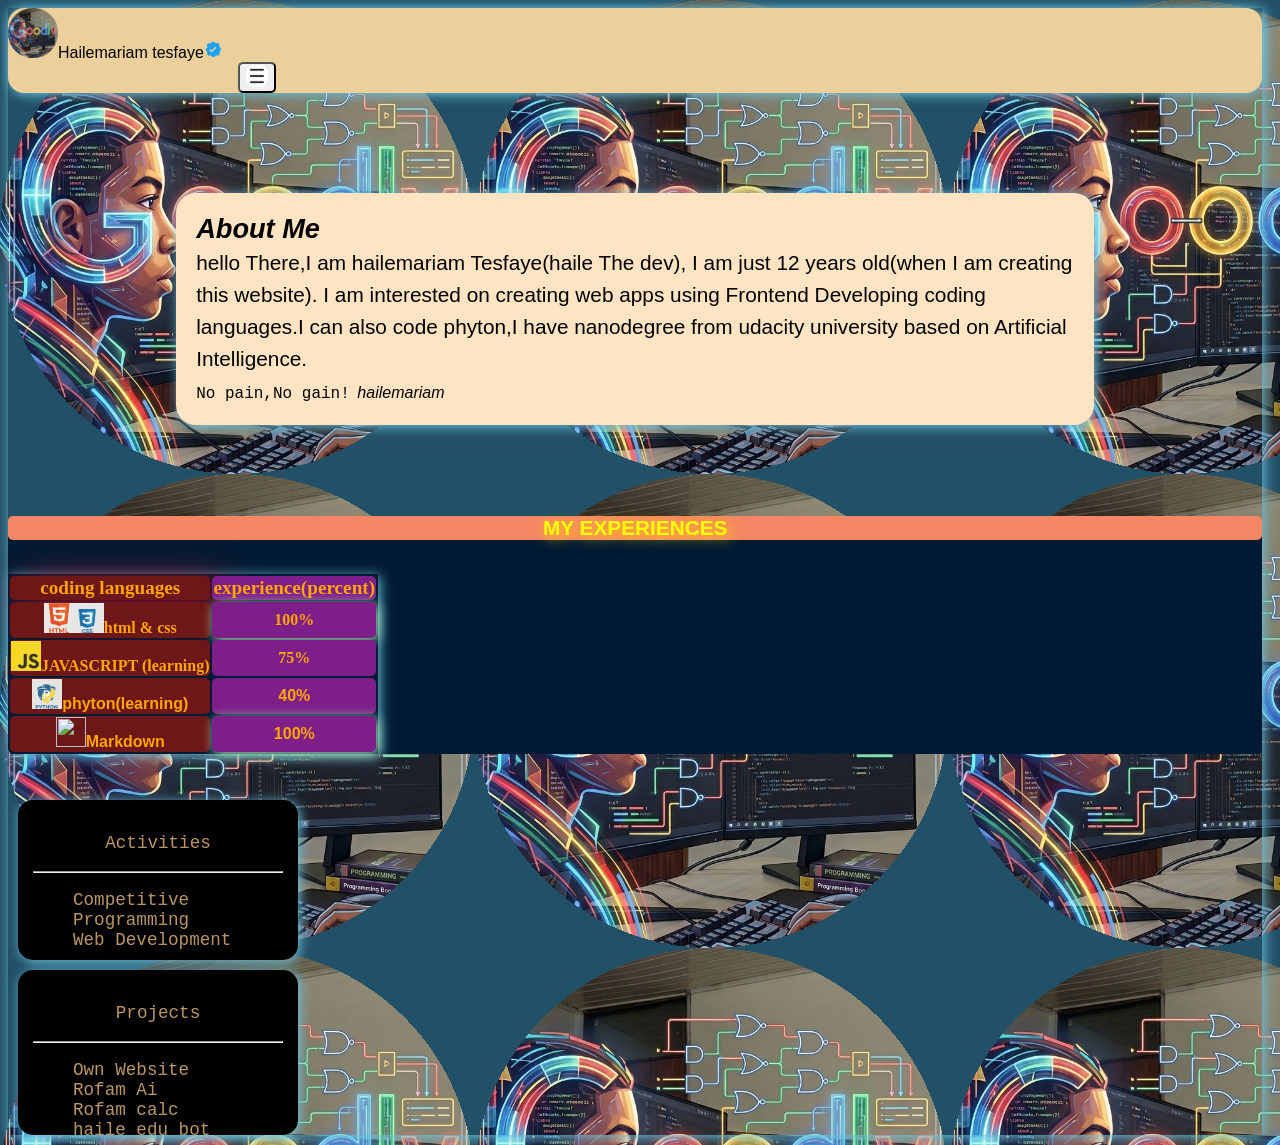
==== about.html @ 29dbcaa6 "Add files via upload" ====
<!DOCTYPE html>
<html lang="en"/>
<meta charset="UTF-8">
 <meta name="viewport" content="width=device-width, initial-scale=1.0">
<link rel="stylesheet" href="about.css"/>
<nav>
    <img src="Gemini.png" class="logo" style="height:50px;width:50px;shape:circle"
     <div class="logo-area">Hailemariam tesfaye<svg class="verified-badge" viewBox="0 0 24 24"><path d="M22.5 12.5c0-1.58-.88-2.95-2.18-3.66.54-1.27.43-2.76-.36-3.92-1.16-1.16-2.65-1.27-3.92-.36-1.12-1.3-2.48-2.18-3.66-2.18-1.58 0-2.95.88-3.66 2.18-1.27-.54-2.76-.43-3.92.36-1.16 1.16-1.27 2.65-.36 3.92 1.3 1.12-2.18 2.48-2.18 3.66 0 1.58.88 2.95 2.18 3.66-.54 1.27-.43 2.76.36 3.92 1.16 1.16 2.65 1.27 3.92.36 1.12 1.3 2.48 2.18 3.66 2.18 1.58 0 2.95-.88 3.66-2.18 1.27.54 2.76.43 3.92-.36 1.16-1.16 1.27-2.65.36-3.92 1.3-1.12 2.18-2.48 2.18-3.66zm-12.28 4.31l-3.39-3.39 1.41-1.41 1.98 1.98 4.95-4.95 1.41 1.41-6.36 6.36z"></div></path></svg>
   <form action="menu.html" method="Get">
          <button style="margin-left:230px;border-radius:5px"><img src="nav.png" style="height:22px;width:22px"/></button>
   </form>
  </nav>
      <div id="about" class="about-container">
                  <p2 style="font-size:1.7rem"><b><i>About Me</i></b> </br>
                    <p3 style="font-size:1.3rem">hello There,I am hailemariam Tesfaye(haile The dev), I am just 12 years old(when I am creating this website). I am interested on creating web apps using Frontend Developing coding languages.I can also code phyton,I have nanodegree from udacity university based on Artificial Intelligence.</p3></br>
                    <p5 style="font-size:1rem;font-family:monospace">No pain,No gain!</p5>
                    <cite style="weight:none;font-size:1rem;text-align:right">hailemariam</cite>
                  </p2>
                </div>
        </br>
        </br>
            <div class="container" style="background-color:#001a33;align-items:center;border-radius:6px;text-align:center">
                    <h5 style="background-color:#f58764;color:yellow;border-radius:5px;text-align:center;font-size:1.3rem;text-shadow:3px 3px 13px gold">MY EXPERIENCES</h5>
                    <table style="box-shadow:2px 2px 12px #6bc1db;">
                      <thead>
                        <tr>
                          <th style="color:orange;background-color:#6e1718;font-size:1.2rem;font-family:Roboto;border-radius:5px;box-shadow:14px 10px 40px #cf021a;"> coding languages</th>  
                          <th style="color:orange;background-color:#7e1f89;font-size:1.2rem;font-family:Roboto;border-radius:5px">experience(percent)</th>
                        </tr>
                      </thead>
                      <tr>
                        <th style="color:orange;background-color:#6e1718;font-size:1rem;font-family:Roboto;border-radius:5px;box-shadow:"><img src="html.png" style="width:30px;height:30px"/><img src="css.png"style="width:30px;height:30px"/>html & css</th>
                        <th style="color:orange;background-color:#7e1f89;font-size:1rem;font-family:Roboto;border-radius:5px;box-shadow:2px 2px 12px #adefbc">100%</th>
                      </tr>
                          <tr>
                            <th style="color:orange;background-color:#6e1718;font-size:1rem;font-family:Roboto;border-radius:5px"><img src="java.png" class="javalogo" style="width:30px;height:30px"/>JAVASCRIPT (learning)</th>
                        <th style="color:orange;background-color:#7e1f89;font-size:1rem;font-family:Roboto;border-radius:5px;box-shadow:2px 2px 12px e6e647">75%</th>
                      </tr>
                         <tr>
                        <th style="color:orange;background-color:#6e1718;font-size:1rem;border-radius:5px"><img src="python.png"style="width:30px;height:30px"/>phyton(learning)</th>
                        <th style="color:orange;background-color:#7e1f89;font-size:1rem;border-radius:5px">40%</th>
                      </tr>
                           <tr>
                        <th style="color:orange;background-color:#6e1718;font-size:1rem;border-radius:5px"><img src="https://raw.githubusercontent.com/github/explore/80688e429a7d4ef2fca1e82350fe8e3517d3494d/topics/markdown/markdown.png"style="width:30px;height:30px"/>Markdown</th>
                        <th style="color:orange;background-color:#7e1f89;font-size:1rem;border-radius:5px;box-shadow:2px 2px 12px #adefbc">100%</th>
                           </tr>
                    </table>
                  </div>
        </br>
        </br>
         <span class="activities">
                <p style="text-align: center;">Activities</p>
                <hr>
                <ul>
                    <li>Competitive Programming</li>
                    <li>Web Development</li>
                </ul> 
         </span>
<span class="projects">
                <p style="text-align: center;">Projects</p>
                <hr>
                <ul>
                    <li>Own Website</li>
                    <li>Rofam Ai</li>
                       <li>Rofam calc</li>
                       <li>haile edu bot</li>
                </ul> 
         </span>       
</html>
---- about.css ----
body{
    width:98%;
    background-color:#225066;
    color:black;
    font-family: 'Segoe UI', Tahoma, Geneva, Verdana, sans-serif;
    background-image:url(Gemini.png);
    box-shadow: 2px 2px 12px #6bc1db;
}

.about-container {
    width: 70%;
    height: auto;
    background-color: bisque;
    border-radius: 20px;
    box-shadow: 2px 2px 12px #6bc1db;
    display: flex;
    margin: -7% auto 20px auto;
    margin-top: 100px;
    position: relative;
    justify-content: space-evenly;
    align-items: center;
    padding: 20px;
}
.logo-area { display: flex; align-items: center; gap: 5px; font-size: 1.2rem; font-weight: 800; }
        .verified-badge { width: 18px; height: 18px; fill: #1DA1F2}
.activities{
    display: block;
    width:250px;
    height:130px;
    padding: 15px;
    background-color: rgb(0, 0, 0);
    color:rgb(186, 150, 103);
    margin: 10px;
    border-radius: 15px;
    font-family: monospace;
    font-size: 1.1rem;
    animation:moveRight 3s ease-out infinite;
    box-shadow: 2px 2px 12px #6bc1db;
}
ul {
    list-style: none;
    overflow: hidden;
}
.projects{
    display: block;
    width:250px;
    height:135px;
    padding: 15px;
    background-color: rgb(0, 0, 0);
    color:rgb(186, 150, 103);
    margin: 10px;
    border-radius: 15px;
    font-family: monospace;
    font-size: 1.1rem;
    animation:moveRight 6s ease-out infinite;
    box-shadow: 2px 2px 12px #6bc1db;
   
}
ul {
    list-style: none;
    overflow: hidden;
}
@keyframes moveRight{
    0%{
        transform: translateX(-50px);
    }
    50%{
        transform: translateX(50px);
    }
    100%{
        transform: translateX(-50px);
    }
}

nav {
    height: 100%;
    background-color:#ebd09b;
    box-shadow: 2px 2px 12px #6bc1db;
    align-items: center;
    top: 0;
    width: 100%;
    z-index: 100;
    position: sticky;
    border-radius: 16px;
}
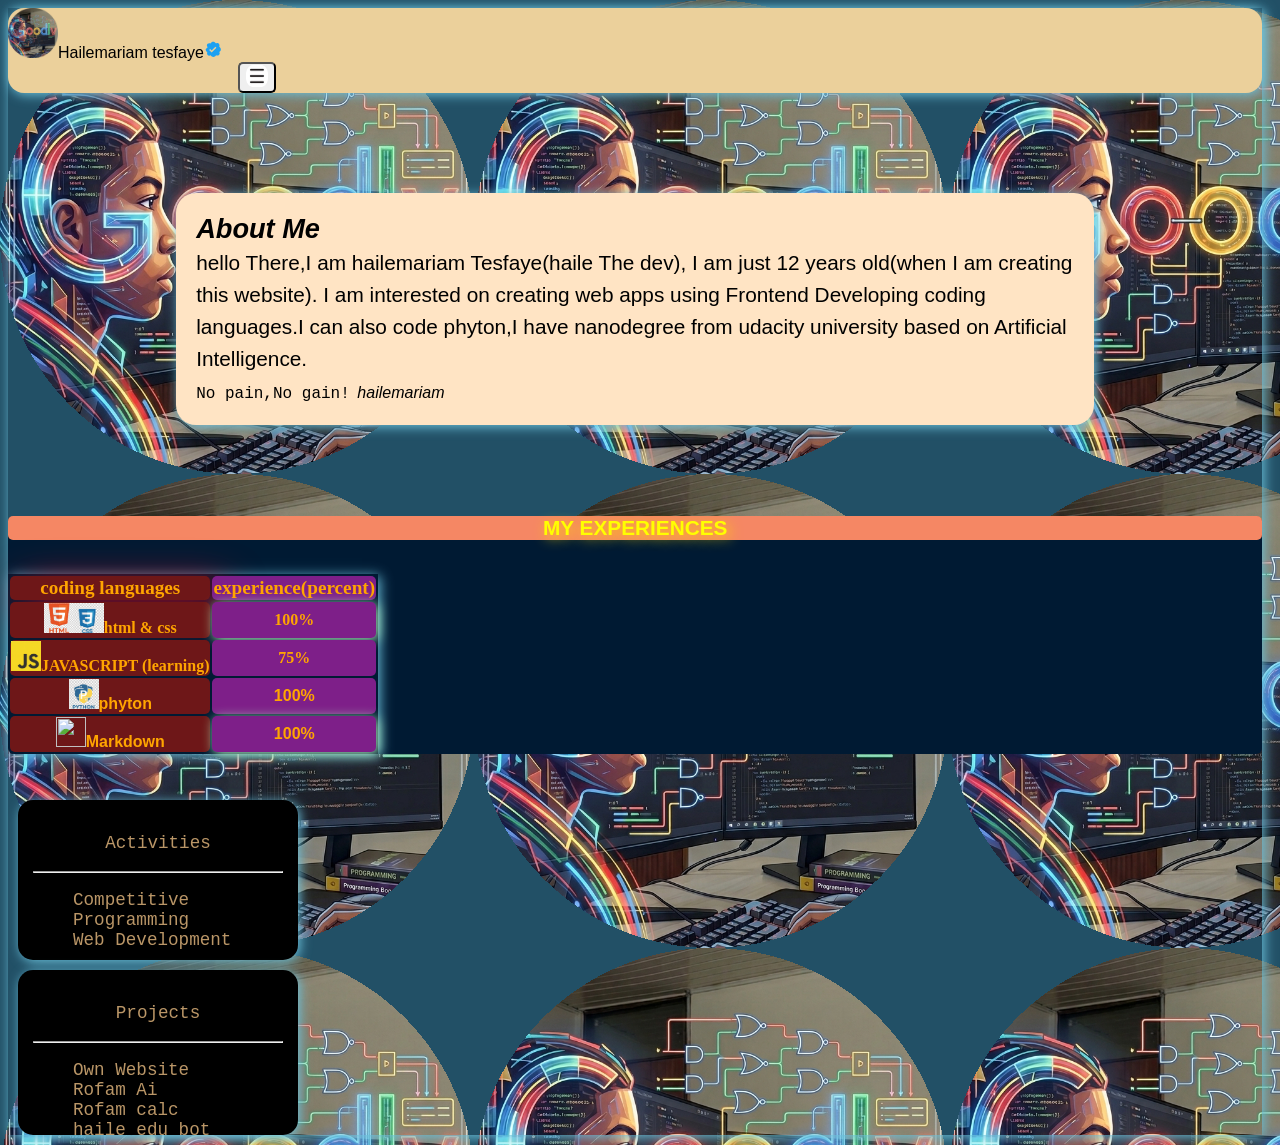
==== commit 9edce254: "Fix spelling and update proficiency percentages" ====
--- a/about.html
+++ b/about.html
@@ -37,8 +37,8 @@
                         <th style="color:orange;background-color:#7e1f89;font-size:1rem;font-family:Roboto;border-radius:5px;box-shadow:2px 2px 12px e6e647">75%</th>
                       </tr>
                          <tr>
-                        <th style="color:orange;background-color:#6e1718;font-size:1rem;border-radius:5px"><img src="python.png"style="width:30px;height:30px"/>phyton(learning)</th>
-                        <th style="color:orange;background-color:#7e1f89;font-size:1rem;border-radius:5px">40%</th>
+                        <th style="color:orange;background-color:#6e1718;font-size:1rem;border-radius:5px"><img src="python.png"style="width:30px;height:30px"/>phyton</th>
+                        <th style="color:orange;background-color:#7e1f89;font-size:1rem;border-radius:5px">100%</th>
                       </tr>
                            <tr>
                         <th style="color:orange;background-color:#6e1718;font-size:1rem;border-radius:5px"><img src="https://raw.githubusercontent.com/github/explore/80688e429a7d4ef2fca1e82350fe8e3517d3494d/topics/markdown/markdown.png"style="width:30px;height:30px"/>Markdown</th>
@@ -66,4 +66,4 @@
                        <li>haile edu bot</li>
                 </ul> 
          </span>       
-</html>+</html>
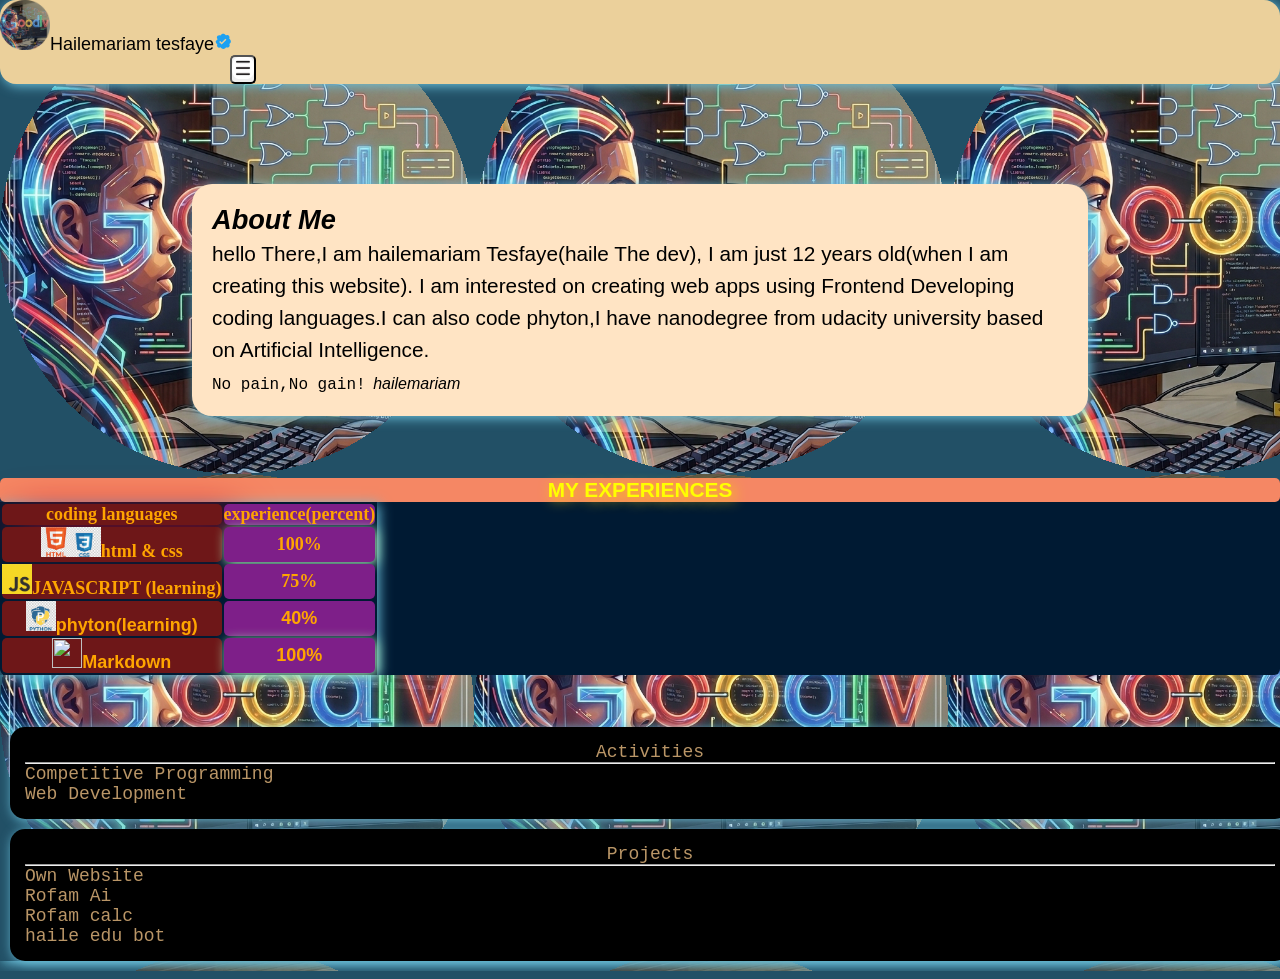
==== commit 7d963dd9: "Add files via upload" ====
--- a/about.html
+++ b/about.html
@@ -1,7 +1,11 @@
 <!DOCTYPE html>
-<html lang="en"/>
-<meta charset="UTF-8">
- <meta name="viewport" content="width=device-width, initial-scale=1.0">
+<html lang="en">
+<head>
+    <meta charset="UTF-8">
+    <meta name="viewport" content="width=device-width, initial-scale=1.0, user-scalable=no">
+    <title>hailemariam tesfaye
+    </title>
+</head>
 <link rel="stylesheet" href="about.css"/>
 <nav>
     <img src="Gemini.png" class="logo" style="height:50px;width:50px;shape:circle"
@@ -24,25 +28,25 @@
                     <table style="box-shadow:2px 2px 12px #6bc1db;">
                       <thead>
                         <tr>
-                          <th style="color:orange;background-color:#6e1718;font-size:1.2rem;font-family:Roboto;border-radius:5px;box-shadow:14px 10px 40px #cf021a;"> coding languages</th>  
-                          <th style="color:orange;background-color:#7e1f89;font-size:1.2rem;font-family:Roboto;border-radius:5px">experience(percent)</th>
+                          <th style="color:orange;background-color:#6e1718;font-family:Roboto;border-radius:5px;box-shadow:14px 10px 40px #cf021a;"> coding languages</th>  
+                          <th style="color:orange;background-color:#7e1f89;font-family:Roboto;border-radius:5px">experience(percent)</th>
                         </tr>
                       </thead>
                       <tr>
-                        <th style="color:orange;background-color:#6e1718;font-size:1rem;font-family:Roboto;border-radius:5px;box-shadow:"><img src="html.png" style="width:30px;height:30px"/><img src="css.png"style="width:30px;height:30px"/>html & css</th>
-                        <th style="color:orange;background-color:#7e1f89;font-size:1rem;font-family:Roboto;border-radius:5px;box-shadow:2px 2px 12px #adefbc">100%</th>
+                        <th style="color:orange;background-color:#6e1718;font-family:Roboto;border-radius:5px;box-shadow:"><img src="html.png" style="width:30px;height:30px"/><img src="css.png"style="width:30px;height:30px"/>html & css</th>
+                        <th style="color:orange;background-color:#7e1f89;font-family:Roboto;border-radius:5px;box-shadow:2px 2px 12px #adefbc">100%</th>
                       </tr>
                           <tr>
-                            <th style="color:orange;background-color:#6e1718;font-size:1rem;font-family:Roboto;border-radius:5px"><img src="java.png" class="javalogo" style="width:30px;height:30px"/>JAVASCRIPT (learning)</th>
-                        <th style="color:orange;background-color:#7e1f89;font-size:1rem;font-family:Roboto;border-radius:5px;box-shadow:2px 2px 12px e6e647">75%</th>
+                            <th style="color:orange;background-color:#6e1718;font-family:Roboto;border-radius:5px"><img src="java.png" class="javalogo" style="width:30px;height:30px"/>JAVASCRIPT (learning)</th>
+                        <th style="color:orange;background-color:#7e1f89;font-family:Roboto;border-radius:5px;box-shadow:2px 2px 12px e6e647">75%</th>
                       </tr>
                          <tr>
-                        <th style="color:orange;background-color:#6e1718;font-size:1rem;border-radius:5px"><img src="python.png"style="width:30px;height:30px"/>phyton</th>
-                        <th style="color:orange;background-color:#7e1f89;font-size:1rem;border-radius:5px">100%</th>
+                        <th style="color:orange;background-color:#6e1718;border-radius:5px"><img src="python.png"style="width:30px;height:30px"/>phyton(learning)</th>
+                        <th style="color:orange;background-color:#7e1f89;border-radius:5px">40%</th>
                       </tr>
                            <tr>
-                        <th style="color:orange;background-color:#6e1718;font-size:1rem;border-radius:5px"><img src="https://raw.githubusercontent.com/github/explore/80688e429a7d4ef2fca1e82350fe8e3517d3494d/topics/markdown/markdown.png"style="width:30px;height:30px"/>Markdown</th>
-                        <th style="color:orange;background-color:#7e1f89;font-size:1rem;border-radius:5px;box-shadow:2px 2px 12px #adefbc">100%</th>
+                        <th style="color:orange;background-color:#6e1718;border-radius:5px"><img src="https://raw.githubusercontent.com/github/explore/80688e429a7d4ef2fca1e82350fe8e3517d3494d/topics/markdown/markdown.png"style="width:30px;height:30px"/>Markdown</th>
+                        <th style="color:orange;background-color:#7e1f89;border-radius:5px;box-shadow:2px 2px 12px #adefbc">100%</th>
                            </tr>
                     </table>
                   </div>
@@ -66,4 +70,4 @@
                        <li>haile edu bot</li>
                 </ul> 
          </span>       
-</html>
+</html>
--- a/about.css
+++ b/about.css
@@ -1,16 +1,29 @@
+* {
+    box-sizing: border-box;
+    margin: 0px;
+    padding: 0px;
+}
+/* Mobile base styles (default) */
+body { font-size: 1rem;background-color:#225066;
+    color:black;
+    font-family: 'Segoe UI', Tahoma, Geneva, Verdana, sans-serif;
+    box-shadow: 2px 2px 12px #6bc1db;
+    height:100%;
+    width:100%    
+ }
 
-body{
-    width:98%;
-    background-color:#225066;
+/* Tablet and larger */
+@media (min-width: 768px) {
+  body { font-size: 1.125rem;background-color:#225066;
     color:black;
     font-family: 'Segoe UI', Tahoma, Geneva, Verdana, sans-serif;
     background-image:url(Gemini.png);
     box-shadow: 2px 2px 12px #6bc1db;
+ }
 }
-
 .about-container {
-    width: 70%;
-    height: auto;
+    width:70%;
+    height:100%;
     background-color: bisque;
     border-radius: 20px;
     box-shadow: 2px 2px 12px #6bc1db;
@@ -26,15 +39,14 @@
         .verified-badge { width: 18px; height: 18px; fill: #1DA1F2}
 .activities{
     display: block;
-    width:250px;
-    height:130px;
+    width:100%;
+    height:100%;
     padding: 15px;
     background-color: rgb(0, 0, 0);
     color:rgb(186, 150, 103);
     margin: 10px;
     border-radius: 15px;
     font-family: monospace;
-    font-size: 1.1rem;
     animation:moveRight 3s ease-out infinite;
     box-shadow: 2px 2px 12px #6bc1db;
 }
@@ -44,15 +56,14 @@
 }
 .projects{
     display: block;
-    width:250px;
-    height:135px;
+    width:100%;
+    height:100%;
     padding: 15px;
     background-color: rgb(0, 0, 0);
     color:rgb(186, 150, 103);
     margin: 10px;
     border-radius: 15px;
     font-family: monospace;
-    font-size: 1.1rem;
     animation:moveRight 6s ease-out infinite;
     box-shadow: 2px 2px 12px #6bc1db;
    
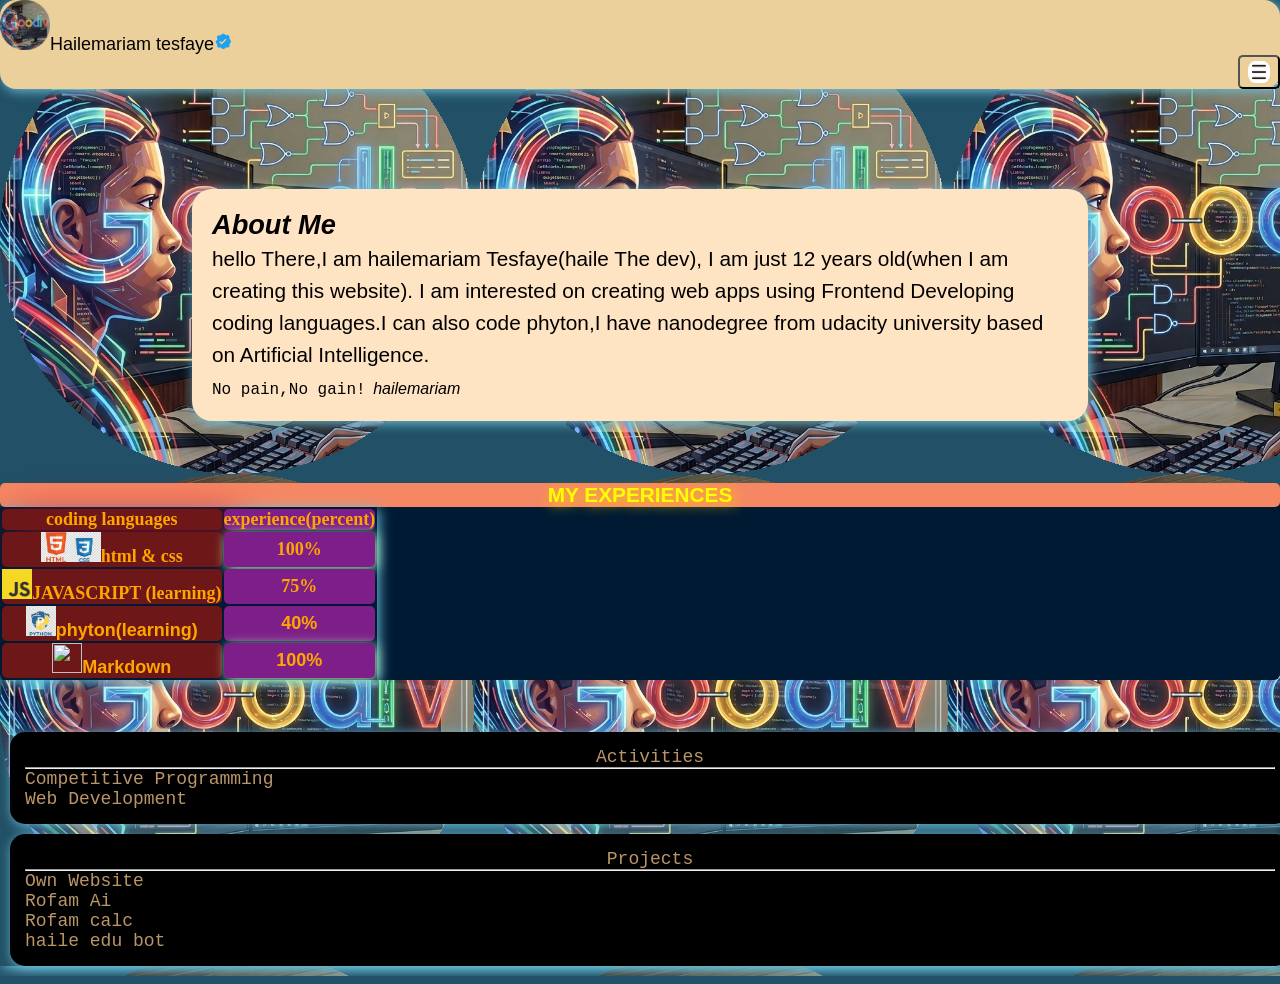
==== commit 2b2544dd: "Add files via upload" ====
--- a/about.html
+++ b/about.html
@@ -6,18 +6,21 @@
     <title>hailemariam tesfaye
     </title>
 </head>
-<link rel="stylesheet" href="about.css"/>
-<nav>
+<link rel="stylesheet"href="about.css"/>
+  <div id="all">
+    <nav>
     <img src="Gemini.png" class="logo" style="height:50px;width:50px;shape:circle"
-     <div class="logo-area">Hailemariam tesfaye<svg class="verified-badge" viewBox="0 0 24 24"><path d="M22.5 12.5c0-1.58-.88-2.95-2.18-3.66.54-1.27.43-2.76-.36-3.92-1.16-1.16-2.65-1.27-3.92-.36-1.12-1.3-2.48-2.18-3.66-2.18-1.58 0-2.95.88-3.66 2.18-1.27-.54-2.76-.43-3.92.36-1.16 1.16-1.27 2.65-.36 3.92 1.3 1.12-2.18 2.48-2.18 3.66 0 1.58.88 2.95 2.18 3.66-.54 1.27-.43 2.76.36 3.92 1.16 1.16 2.65 1.27 3.92.36 1.12 1.3 2.48 2.18 3.66 2.18 1.58 0 2.95-.88 3.66-2.18 1.27.54 2.76.43 3.92-.36 1.16-1.16 1.27-2.65.36-3.92 1.3-1.12 2.18-2.48 2.18-3.66zm-12.28 4.31l-3.39-3.39 1.41-1.41 1.98 1.98 4.95-4.95 1.41 1.41-6.36 6.36z"></div></path></svg>
-   <form action="menu.html" method="Get">
-          <button style="margin-left:230px;border-radius:5px"><img src="nav.png" style="height:22px;width:22px"/></button>
-   </form>
+     <div class="logo-area">Hailemariam tesfaye<svg class="verified-badge" viewBox="0 0 24 24"><path d="M22.5 12.5c0-1.58-.88-2.95-2.18-3.66.54-1.27.43-2.76-.36-3.92-1.16-1.16-2.65-1.27-3.92-.36-1.12-1.3-2.48-2.18-3.66-2.18-1.58 0-2.95.88-3.66 2.18-1.27-.54-2.76-.43-3.92.36-1.16 1.16-1.27 2.65-.36 3.92 1.3 1.12-2.18 2.48-2.18 3.66 0 1.58.88 2.95 2.18 3.66-.54 1.27-.43 2.76.36 3.92 1.16 1.16 2.65 1.27 3.92.36 1.12 1.3 2.48 2.18 3.66 2.18 1.58 0 2.95-.88 3.66-2.18 1.27.54 2.76.43 3.92-.36 1.16-1.16 1.27-2.65.36-3.92 1.3-1.12 2.18-2.48 2.18-3.66zm-12.28 4.31l-3.39-3.39 1.41-1.41 1.98 1.98 4.95-4.95 1.41 1.41-6.36 6.36z"></path></svg>
+         <div class="flex-container">
+   <form action="menu.html" method="Get" target="_blank">
+       <button style="background:none;color:#64748b; border-radius:5px; padding:4px 8px;align-items:center;display:flex"><img src="nav.png" style="height:22px;width:22px"</button>
+     </form>
+         </div>
   </nav>
       <div id="about" class="about-container">
                   <p2 style="font-size:1.7rem"><b><i>About Me</i></b> </br>
-                    <p3 style="font-size:1.3rem">hello There,I am hailemariam Tesfaye(haile The dev), I am just 12 years old(when I am creating this website). I am interested on creating web apps using Frontend Developing coding languages.I can also code phyton,I have nanodegree from udacity university based on Artificial Intelligence.</p3></br>
-                    <p5 style="font-size:1rem;font-family:monospace">No pain,No gain!</p5>
+                     <p3 style="font-size:1.3rem">hello There,I am hailemariam Tesfaye(haile The dev), I am just 12 years old(when I am creating this website). I am interested on creating web apps using Frontend Developing coding languages.I can also code phyton,I have nanodegree from udacity university based on Artificial Intelligence.</p3></br>
+                    <p5 style="align-self:right;font-size:1rem;font-family:monospace">No pain,No gain!</p5>
                     <cite style="weight:none;font-size:1rem;text-align:right">hailemariam</cite>
                   </p2>
                 </div>
--- a/about.css
+++ b/about.css
@@ -4,10 +4,11 @@
     padding: 0px;
 }
 /* Mobile base styles (default) */
-body { font-size: 1rem;background-color:#225066;
+body { 
+    font-size: 1rem;
+    background-color:#225066;
     color:black;
     font-family: 'Segoe UI', Tahoma, Geneva, Verdana, sans-serif;
-    box-shadow: 2px 2px 12px #6bc1db;
     height:100%;
     width:100%    
  }
@@ -94,4 +95,9 @@
     z-index: 100;
     position: sticky;
     border-radius: 16px;
+}
+.flex-container {
+  display: flex;
+  justify-content:right; /* Aligns horizontally: 'flex-start', 'center', 'flex-end' */
+  align-items:right; /* Aligns vertically *//* Required if you want vertical alignment */
 }
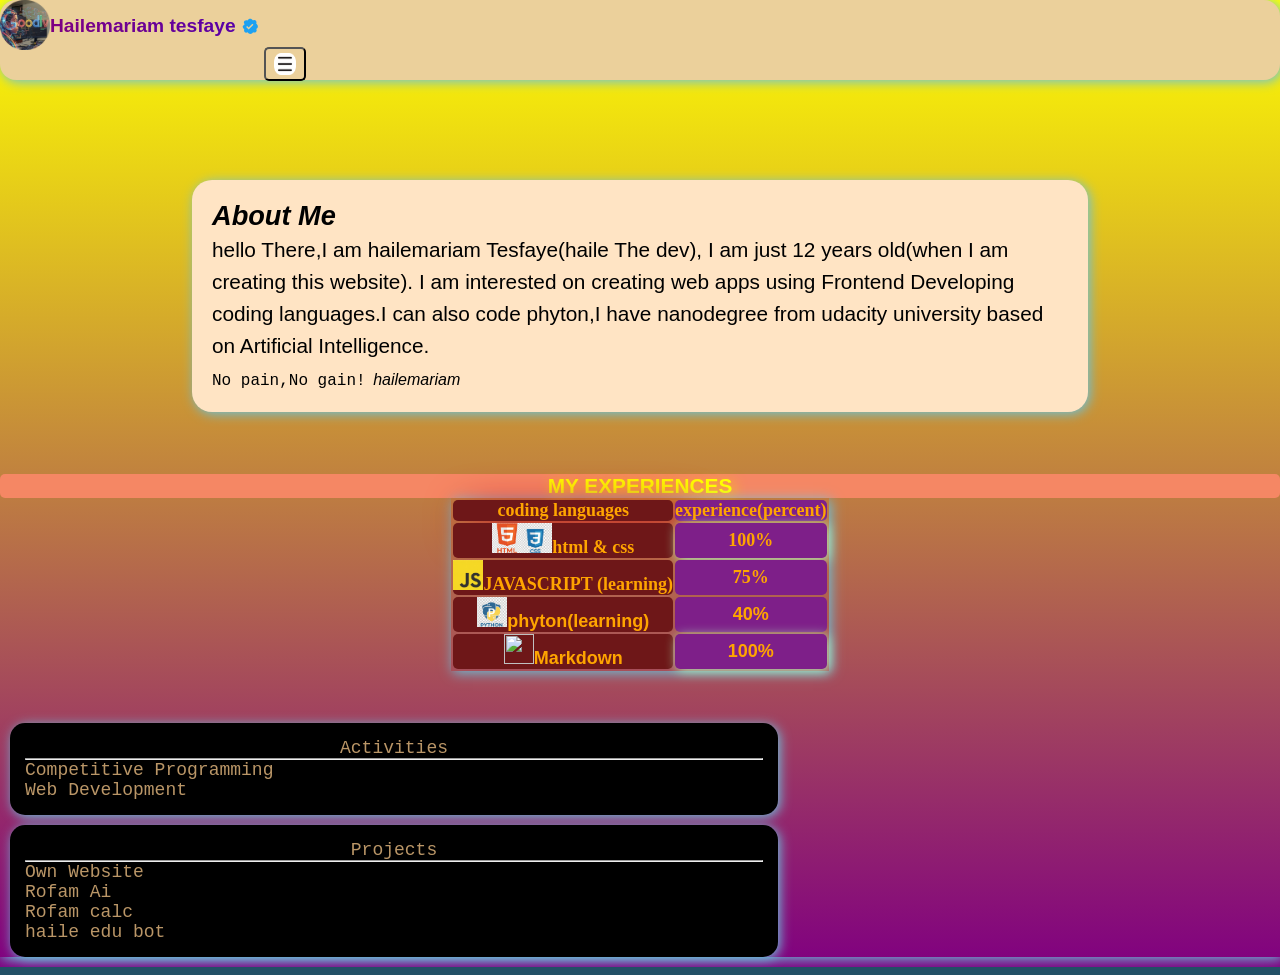
==== commit 40cedef9: "Add files via upload" ====
--- a/about.html
+++ b/about.html
@@ -9,7 +9,7 @@
 <link rel="stylesheet"href="about.css"/>
   <div id="all">
     <nav>
-    <img src="Gemini.png" class="logo" style="height:50px;width:50px;shape:circle"
+    <img src="Gemini.png" class="logo" style="height:50px;width:50px;shape:circle"/>
      <div class="logo-area">Hailemariam tesfaye<svg class="verified-badge" viewBox="0 0 24 24"><path d="M22.5 12.5c0-1.58-.88-2.95-2.18-3.66.54-1.27.43-2.76-.36-3.92-1.16-1.16-2.65-1.27-3.92-.36-1.12-1.3-2.48-2.18-3.66-2.18-1.58 0-2.95.88-3.66 2.18-1.27-.54-2.76-.43-3.92.36-1.16 1.16-1.27 2.65-.36 3.92 1.3 1.12-2.18 2.48-2.18 3.66 0 1.58.88 2.95 2.18 3.66-.54 1.27-.43 2.76.36 3.92 1.16 1.16 2.65 1.27 3.92.36 1.12 1.3 2.48 2.18 3.66 2.18 1.58 0 2.95-.88 3.66-2.18 1.27.54 2.76.43 3.92-.36 1.16-1.16 1.27-2.65.36-3.92 1.3-1.12 2.18-2.48 2.18-3.66zm-12.28 4.31l-3.39-3.39 1.41-1.41 1.98 1.98 4.95-4.95 1.41 1.41-6.36 6.36z"></path></svg>
          <div class="flex-container">
    <form action="menu.html" method="Get" target="_blank">
@@ -26,9 +26,9 @@
                 </div>
         </br>
         </br>
-            <div class="container" style="background-color:#001a33;align-items:center;border-radius:6px;text-align:center">
-                    <h5 style="background-color:#f58764;color:yellow;border-radius:5px;text-align:center;font-size:1.3rem;text-shadow:3px 3px 13px gold">MY EXPERIENCES</h5>
-                    <table style="box-shadow:2px 2px 12px #6bc1db;">
+         <h5 style="background-color:#f58764;color:yellow;border-radius:5px;text-align:center;font-size:1.3rem;text-shadow:3px 3px 13px gold">MY EXPERIENCES</h5>
+                  <div class="container">
+                      <table style="box-shadow:2px 2px 12px #6bc1db;">
                       <thead>
                         <tr>
                           <th style="color:orange;background-color:#6e1718;font-family:Roboto;border-radius:5px;box-shadow:14px 10px 40px #cf021a;"> coding languages</th>  
--- a/about.css
+++ b/about.css
@@ -4,13 +4,14 @@
     padding: 0px;
 }
 /* Mobile base styles (default) */
-body { 
-    font-size: 1rem;
-    background-color:#225066;
+body { font-size: 1rem;background-color:#225066;
     color:black;
     font-family: 'Segoe UI', Tahoma, Geneva, Verdana, sans-serif;
+    background-image:url(Gemini.png);
+    box-shadow: 2px 2px 12px #6bc1db;
+    background:linear-gradient(yellow,purple);
     height:100%;
-    width:100%    
+    width:100%
  }
 
 /* Tablet and larger */
@@ -18,8 +19,8 @@
   body { font-size: 1.125rem;background-color:#225066;
     color:black;
     font-family: 'Segoe UI', Tahoma, Geneva, Verdana, sans-serif;
-    background-image:url(Gemini.png);
-    box-shadow: 2px 2px 12px #6bc1db;
+      height:100%;
+      width:100%
  }
 }
 .about-container {
@@ -35,12 +36,12 @@
     justify-content: space-evenly;
     align-items: center;
     padding: 20px;
-}
-.logo-area { display: flex; align-items: center; gap: 5px; font-size: 1.2rem; font-weight: 800; }
-        .verified-badge { width: 18px; height: 18px; fill: #1DA1F2}
+} 
+ .logo-area { display: flex; align-items: center; gap: 5px; font-size: 1.2rem; font-weight: 800;color:transparent;background:linear-gradient(50deg,purple,blue,yellow);margin-top:-40px;margin-left:50px;-webkit-background-clip:text;}
+.verified-badge { width: 18px; height: 18px; fill: #1DA1F2}
 .activities{
     display: block;
-    width:100%;
+    width:60%;
     height:100%;
     padding: 15px;
     background-color: rgb(0, 0, 0);
@@ -57,7 +58,7 @@
 }
 .projects{
     display: block;
-    width:100%;
+    width:60%;
     height:100%;
     padding: 15px;
     background-color: rgb(0, 0, 0);
@@ -75,18 +76,18 @@
 }
 @keyframes moveRight{
     0%{
-        transform: translateX(-50px);
+        transform: translateX(-100px);
     }
     50%{
-        transform: translateX(50px);
+        transform: translateX(100px);
     }
     100%{
-        transform: translateX(-50px);
+        transform: translateX(-100px);
     }
 }
 
 nav {
-    height: 100%;
+    height: 80px;
     background-color:#ebd09b;
     box-shadow: 2px 2px 12px #6bc1db;
     align-items: center;
@@ -98,6 +99,14 @@
 }
 .flex-container {
   display: flex;
-  justify-content:right; /* Aligns horizontally: 'flex-start', 'center', 'flex-end' */
-  align-items:right; /* Aligns vertically *//* Required if you want vertical alignment */
+  justify-content:left; /* Aligns horizontally: 'flex-start', 'center', 'flex-end' */
+  align-items:left; /* Aligns vertically *//* Required if you want vertical alignment */
+   margin-bottom:-75px
+}
+.container{
+    display: flex;
+    justify-content:center;
+    align-items:center;
+    width:auto;
+    height:100%
 }
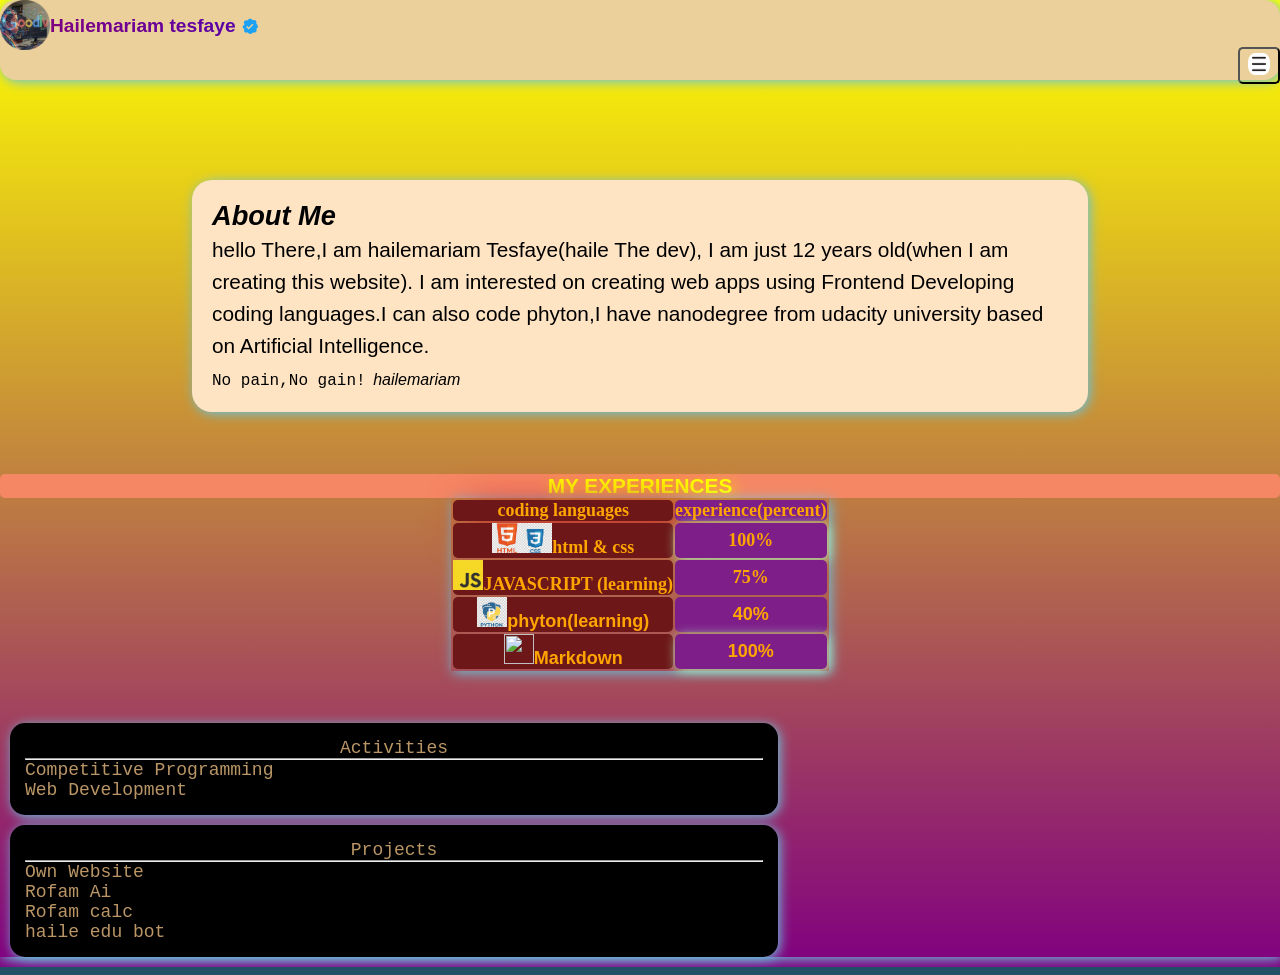
==== commit 0b1b49d4: "Add files via upload" ====
--- a/about.html
+++ b/about.html
@@ -10,10 +10,10 @@
   <div id="all">
     <nav>
     <img src="Gemini.png" class="logo" style="height:50px;width:50px;shape:circle"/>
-     <div class="logo-area">Hailemariam tesfaye<svg class="verified-badge" viewBox="0 0 24 24"><path d="M22.5 12.5c0-1.58-.88-2.95-2.18-3.66.54-1.27.43-2.76-.36-3.92-1.16-1.16-2.65-1.27-3.92-.36-1.12-1.3-2.48-2.18-3.66-2.18-1.58 0-2.95.88-3.66 2.18-1.27-.54-2.76-.43-3.92.36-1.16 1.16-1.27 2.65-.36 3.92 1.3 1.12-2.18 2.48-2.18 3.66 0 1.58.88 2.95 2.18 3.66-.54 1.27-.43 2.76.36 3.92 1.16 1.16 2.65 1.27 3.92.36 1.12 1.3 2.48 2.18 3.66 2.18 1.58 0 2.95-.88 3.66-2.18 1.27.54 2.76.43 3.92-.36 1.16-1.16 1.27-2.65.36-3.92 1.3-1.12 2.18-2.48 2.18-3.66zm-12.28 4.31l-3.39-3.39 1.41-1.41 1.98 1.98 4.95-4.95 1.41 1.41-6.36 6.36z"></path></svg>
-         <div class="flex-container">
+     <div class="logo-area">Hailemariam tesfaye<svg class="verified-badge" viewBox="0 0 24 24"><path d="M22.5 12.5c0-1.58-.88-2.95-2.18-3.66.54-1.27.43-2.76-.36-3.92-1.16-1.16-2.65-1.27-3.92-.36-1.12-1.3-2.48-2.18-3.66-2.18-1.58 0-2.95.88-3.66 2.18-1.27-.54-2.76-.43-3.92.36-1.16 1.16-1.27 2.65-.36 3.92 1.3 1.12-2.18 2.48-2.18 3.66 0 1.58.88 2.95 2.18 3.66-.54 1.27-.43 2.76.36 3.92 1.16 1.16 2.65 1.27 3.92.36 1.12 1.3 2.48 2.18 3.66 2.18 1.58 0 2.95-.88 3.66-2.18 1.27.54 2.76.43 3.92-.36 1.16-1.16 1.27-2.65.36-3.92 1.3-1.12 2.18-2.48 2.18-3.66zm-12.28 4.31l-3.39-3.39 1.41-1.41 1.98 1.98 4.95-4.95 1.41 1.41-6.36 6.36z"></path></svg></div>
+        <div class="flex-container">
    <form action="menu.html" method="Get" target="_blank">
-       <button style="background:none;color:#64748b; border-radius:5px; padding:4px 8px;align-items:center;display:flex"><img src="nav.png" style="height:22px;width:22px"</button>
+       <button style="background:none;color:#64748b; border-radius:5px; padding:4px 8px;margin-top:10px"><img src="nav.png" style="height:22px;width:22px"/></button>
      </form>
          </div>
   </nav>
--- a/about.css
+++ b/about.css
@@ -99,9 +99,9 @@
 }
 .flex-container {
   display: flex;
-  justify-content:left; /* Aligns horizontally: 'flex-start', 'center', 'flex-end' */
-  align-items:left; /* Aligns vertically *//* Required if you want vertical alignment */
-   margin-bottom:-75px
+  justify-content:right; /* Aligns horizontally: 'flex-start', 'center', 'flex-end' */
+  align-items:right; /* Aligns vertically */
+    /* Required if you want vertical alignment */
 }
 .container{
     display: flex;
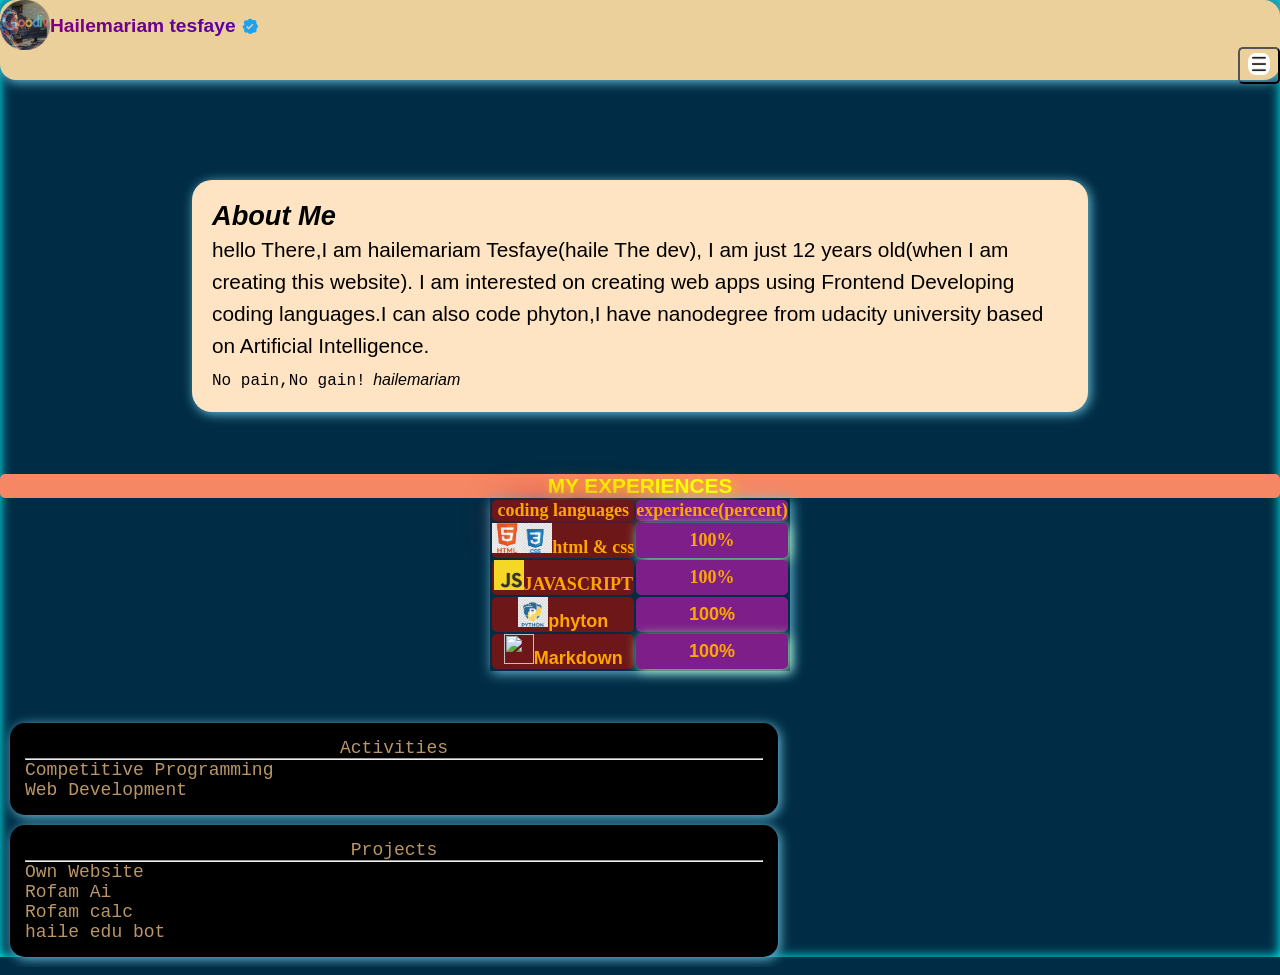
==== commit 18bddd72: "Add files via upload" ====
--- a/about.html
+++ b/about.html
@@ -26,7 +26,7 @@
                 </div>
         </br>
         </br>
-         <h5 style="background-color:#f58764;color:yellow;border-radius:5px;text-align:center;font-size:1.3rem;text-shadow:3px 3px 13px gold">MY EXPERIENCES</h5>
+         <h5>MY EXPERIENCES</h5>
                   <div class="container">
                       <table style="box-shadow:2px 2px 12px #6bc1db;">
                       <thead>
@@ -40,12 +40,12 @@
                         <th style="color:orange;background-color:#7e1f89;font-family:Roboto;border-radius:5px;box-shadow:2px 2px 12px #adefbc">100%</th>
                       </tr>
                           <tr>
-                            <th style="color:orange;background-color:#6e1718;font-family:Roboto;border-radius:5px"><img src="java.png" class="javalogo" style="width:30px;height:30px"/>JAVASCRIPT (learning)</th>
-                        <th style="color:orange;background-color:#7e1f89;font-family:Roboto;border-radius:5px;box-shadow:2px 2px 12px e6e647">75%</th>
+                            <th style="color:orange;background-color:#6e1718;font-family:Roboto;border-radius:5px"><img src="java.png" class="javalogo" style="width:30px;height:30px"/>JAVASCRIPT</th>
+                        <th style="color:orange;background-color:#7e1f89;font-family:Roboto;border-radius:5px;box-shadow:2px 2px 12px e6e647">100%</th>
                       </tr>
                          <tr>
-                        <th style="color:orange;background-color:#6e1718;border-radius:5px"><img src="python.png"style="width:30px;height:30px"/>phyton(learning)</th>
-                        <th style="color:orange;background-color:#7e1f89;border-radius:5px">40%</th>
+                        <th style="color:orange;background-color:#6e1718;border-radius:5px"><img src="python.png"style="width:30px;height:30px"/>phyton</th>
+                        <th style="color:orange;background-color:#7e1f89;border-radius:5px">100%</th>
                       </tr>
                            <tr>
                         <th style="color:orange;background-color:#6e1718;border-radius:5px"><img src="https://raw.githubusercontent.com/github/explore/80688e429a7d4ef2fca1e82350fe8e3517d3494d/topics/markdown/markdown.png"style="width:30px;height:30px"/>Markdown</th>
--- a/about.css
+++ b/about.css
@@ -4,19 +4,17 @@
     padding: 0px;
 }
 /* Mobile base styles (default) */
-body { font-size: 1rem;background-color:#225066;
+body { font-size: 1rem;background-color:#002c45;
     color:black;
     font-family: 'Segoe UI', Tahoma, Geneva, Verdana, sans-serif;
-    background-image:url(Gemini.png);
-    box-shadow: 2px 2px 12px #6bc1db;
-    background:linear-gradient(yellow,purple);
+    box-shadow: 0px 0px 12px cyan inset;
     height:100%;
     width:100%
  }
 
 /* Tablet and larger */
 @media (min-width: 768px) {
-  body { font-size: 1.125rem;background-color:#225066;
+  body { font-size: 1.125rem;background-color:#002c45;
     color:black;
     font-family: 'Segoe UI', Tahoma, Geneva, Verdana, sans-serif;
       height:100%;
@@ -109,4 +107,18 @@
     align-items:center;
     width:auto;
     height:100%
+}
+h5{
+    background-color:#f58764;
+    color:yellow;
+    border-radius:5px;
+    text-align:center;
+    font-size:1.3rem;
+    text-shadow:3px 3px 13px gold;
+    animation:rotate 3s ease-in infinite
+}
+@keyframes rotate{
+    0%{
+        transform:skewX(23deg)
+    }
 }
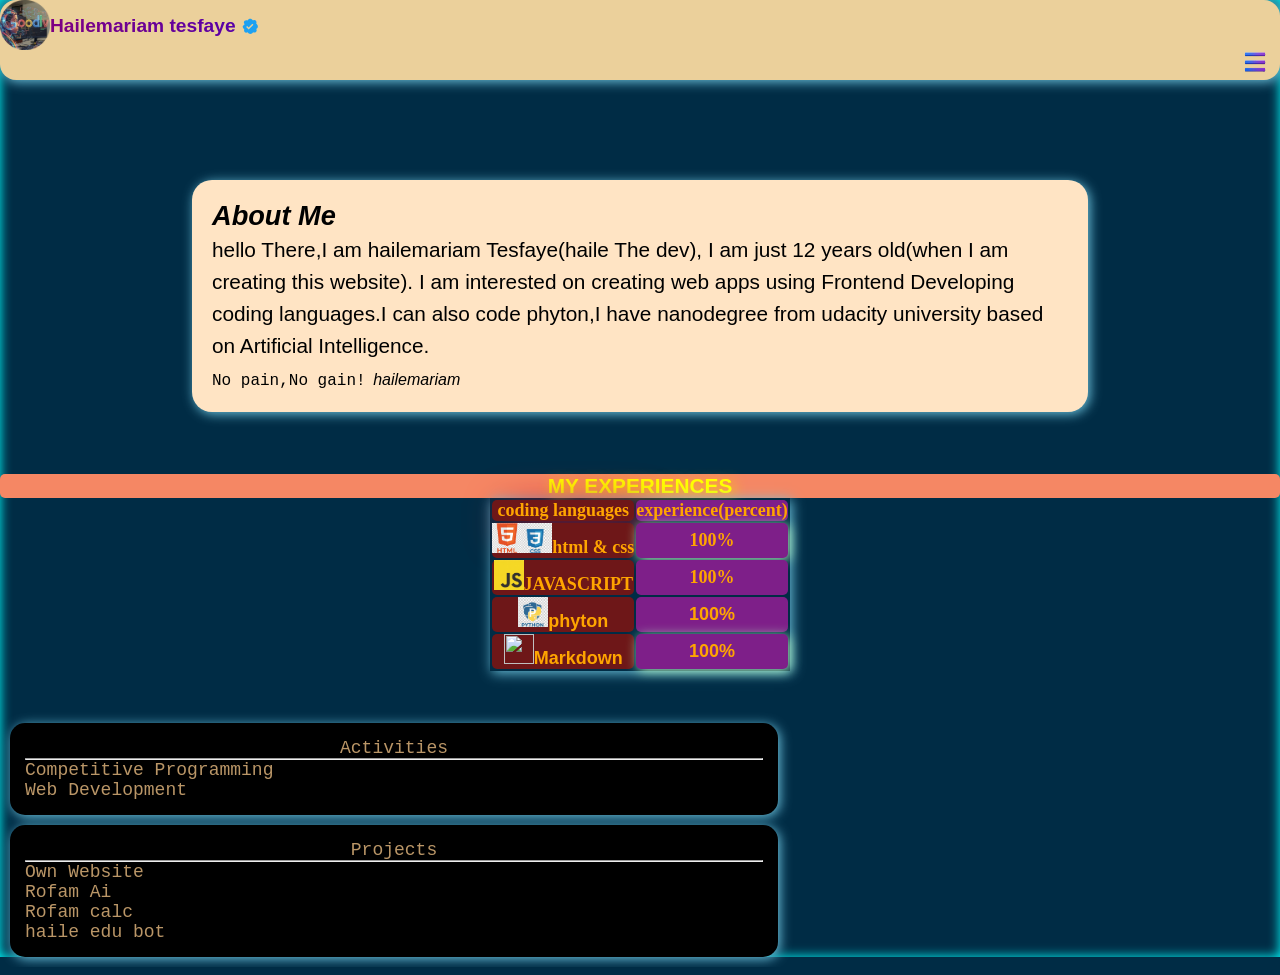
==== commit c37f7a46: "Add files via upload" ====
--- a/about.html
+++ b/about.html
@@ -12,9 +12,7 @@
     <img src="Gemini.png" class="logo" style="height:50px;width:50px;shape:circle"/>
      <div class="logo-area">Hailemariam tesfaye<svg class="verified-badge" viewBox="0 0 24 24"><path d="M22.5 12.5c0-1.58-.88-2.95-2.18-3.66.54-1.27.43-2.76-.36-3.92-1.16-1.16-2.65-1.27-3.92-.36-1.12-1.3-2.48-2.18-3.66-2.18-1.58 0-2.95.88-3.66 2.18-1.27-.54-2.76-.43-3.92.36-1.16 1.16-1.27 2.65-.36 3.92 1.3 1.12-2.18 2.48-2.18 3.66 0 1.58.88 2.95 2.18 3.66-.54 1.27-.43 2.76.36 3.92 1.16 1.16 2.65 1.27 3.92.36 1.12 1.3 2.48 2.18 3.66 2.18 1.58 0 2.95-.88 3.66-2.18 1.27.54 2.76.43 3.92-.36 1.16-1.16 1.27-2.65.36-3.92 1.3-1.12 2.18-2.48 2.18-3.66zm-12.28 4.31l-3.39-3.39 1.41-1.41 1.98 1.98 4.95-4.95 1.41 1.41-6.36 6.36z"></path></svg></div>
         <div class="flex-container">
-   <form action="menu.html" method="Get" target="_blank">
-       <button style="background:none;color:#64748b; border-radius:5px; padding:4px 8px;margin-top:10px"><img src="nav.png" style="height:22px;width:22px"/></button>
-     </form>
+       <a href="menu.html" style="background:none"><img src="nav.png" style="height:50px;width:50px"/></a>
          </div>
   </nav>
       <div id="about" class="about-container">
